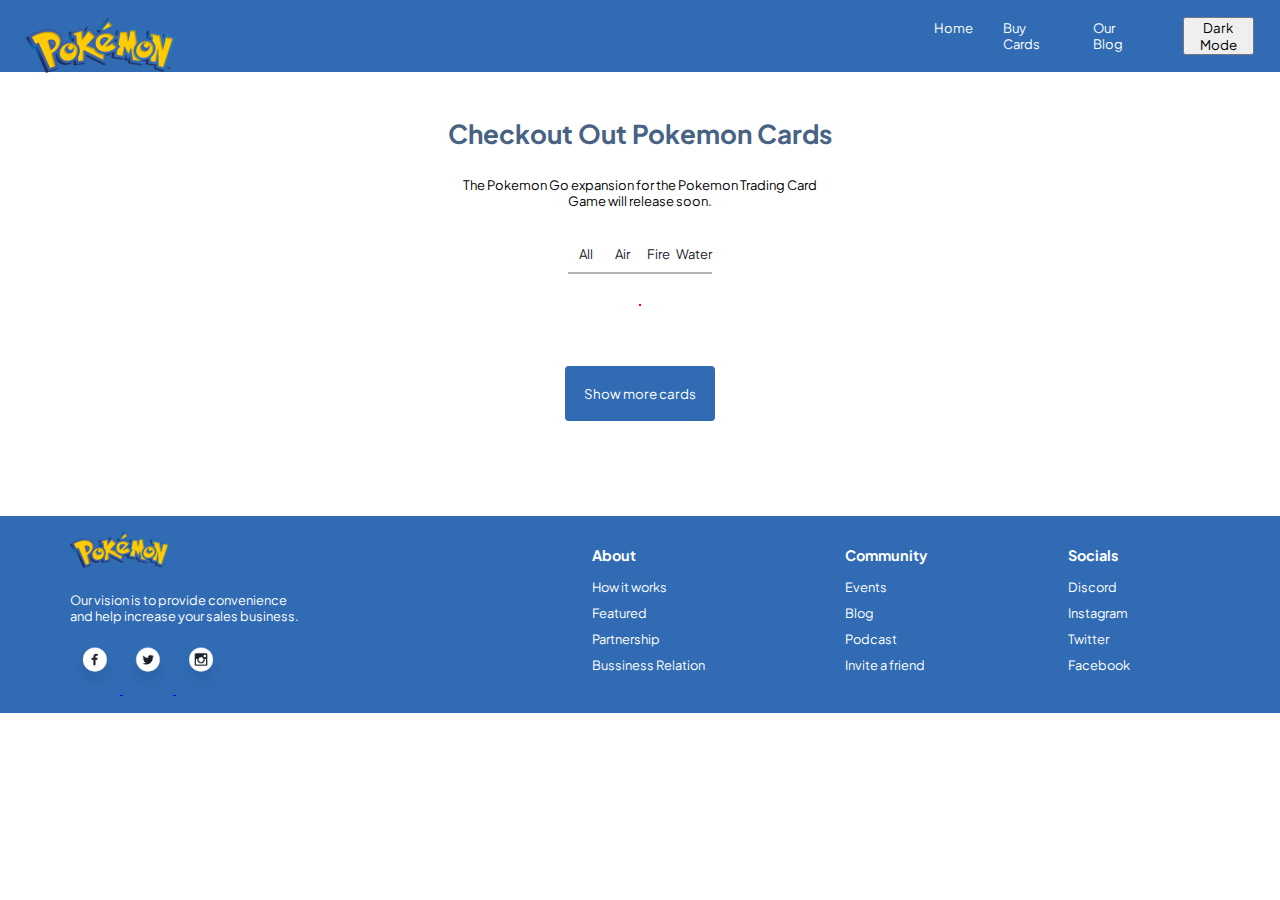
==== buycards.html @ 2469a922 "llamado api" ====
<!DOCTYPE html>
<html lang="en">
<head>
    <meta charset="UTF-8">
    <meta http-equiv="X-UA-Compatible" content="IE=edge">
    <meta name="viewport" content="width=device-width, initial-scale=1.0">
    <title>Pokemon</title>
    <link rel="stylesheet" href="./styless/index.css">
    <link rel="stylesheet" href="./styless/buycards.css">
    <link rel="preconnect" href="https://fonts.googleapis.com">
    <link rel="preconnect" href="https://fonts.gstatic.com" crossorigin>
    <link href="https://fonts.googleapis.com/css2?family=Plus+Jakarta+Sans:wght@300;500;600&display=swap" rel="stylesheet">
</head>
<body>
    <header>
        <a href="./index.html"><img class="img1" src="./assets/logo.png" alt="logoPokemon"></a>
        <div class="list1">
            <nav>
                <ul class="list">
                    <li><a href="./index.html">Home</a></li>
                    <li><a href="./buycards.html">Buy Cards</a></li>
                    <li><a href="./ourblog.html">Our Blog</a></li>
                </ul>
            </nav>
            <button>Dark Mode</button>
        </div>
    </header>
    <main class="buycardsmain">
        <h1 class="buycardstitle">Checkout Out Pokemon Cards</h1>
        <div class="buycardsp">
            <p>The Pokemon Go expansion for the Pokemon Trading Card <br> Game will release soon.</p>
        </div>
        <div class="buycardscontainer">
            <div class="buycardslinks">
                <li onclick="getPokemons(0)">All</li>
                <li onclick="filterPokemons(3)">Air</button></li>
                <li onclick="filterPokemons(10)">Fire</button></li>
                <li onclick="filterPokemons(11)">Water</button></li>
            </div>
            <div id="pokemons-container" class="figurebuycards"></div>
        </div>
        <div>
            <button class="buttonbuycards" onclick="getMorePokemons()">Show more cards</button>
        </div>
    </main>
    <footer>
        <div class="vision">
            <img class="logo-pokemon" src="./assets/logo.png" alt="logoPokemon">
            <p>Our vision is to provide convenience <br> and help increase your sales business. </p>
            <a href="https://www.facebook.com/Pokemon/?locale=es_LA" target="_blank">
                <img class="redes-icons" src="./assets/Facebook.png" alt="logoFacebook" >
            </a>
            <a href="https://twitter.com/Pokemon?ref_src=twsrc%5Egoogle%7Ctwcamp%5Eserp%7Ctwgr%5Eauthor" target="_blank">
                <img class="redes-icons" src="./assets/Twitter.png" alt="logoTwitter">
            </a>    
            <a href="https://www.instagram.com/pokemon/?hl=es" target="_blank">
                <img class="redes-icons" src="./assets/Instagram.png" alt="logoInstagram">
            </a>
        </div>
        <div class="columns">
            <div> 
                <h4>About</h4>
                <ul class="about">
                    <li><a href="/">How it works</a></li>
                    <li><a href="/">Featured</a></li>
                    <li><a href="/">Partnership</a></li>
                    <li><a href="/">Bussiness Relation</a></li>
                </ul>
            </div>
            <div>
                <h4>Community</h4>
                <ul>
                    <li><a href="/">Events</a></li>
                    <li><a href="/">Blog</a></li>
                    <li><a href="/">Podcast</a></li>
                    <li><a href="/">Invite a friend</a></li>
                </ul>
            </div>
            <div>
                <h4>
                    Socials
                </h4>
                <ul>
                    <li><a href="https://discord.com/invite/cpokemon" target="_blank">Discord</a></li>
                    <li><a href="https://www.instagram.com/pokemon/?hl=es" target="_blank">Instagram</a></li>
                    <li><a href="https://twitter.com/Pokemon?ref_src=twsrc%5Egoogle%7Ctwcamp%5Eserp%7Ctwgr%5Eauthor" target="_blank">Twitter</a></li>
                    <li><a href="https://www.facebook.com/Pokemon/?locale=es_LA" target="_blank">Facebook</a></li>
                </ul>
            </div>
        </div>
        
    </footer>
    <script src="./buycards.js"></script>
</body>
</html>
---- styless/index.css ----
@import url('https://fonts.googleapis.com/css2?family=Plus+Jakarta+Sans:wght@300;500;600&display=swap');

*{
    box-sizing: border-box;
    margin: 0;
    padding: 0;
    font-family: 'Plus Jakarta Sans', sans-serif;
}
header {
    display: flex;
    background-color: #306bb3;
    height: 8vh;
    width: 100%;
    flex-direction: row;
    justify-content: space-between;
    padding: 2vh 2vw;
    font-size: small;
}
.list {
    display: flex;
    flex-direction: row;
    list-style: none;
    gap: 30px;
    margin: 0 3vw 0 5vw;
}

.list li:hover {
    text-decoration: underline white;
}

.list1 {
    display: flex;
    width: 30vw;
    align-items: center;
}
.list a {
    color: white;
    text-decoration: none;
}
.indexmain {
    display: flex;
    flex-direction: row;
    color: black;
    justify-content: space-around;
    padding: 50px;
}
main .imagen{
    width: 40%;
}
.indexsection {
    display: flex;
    flex-direction: column;
    justify-content: center;
    width: 50%;
    gap: 30px;
}
section p{
    font-size: 0.8rem;
}
.links {
    display: flex;
    flex-direction: row;
    list-style: none;
    padding: 0 50px;
    gap: 10vw;
}
.links a{
    text-decoration: none;
    color: black;
}
footer {
    background-color: #306bb3;
    display: flex;
    flex-direction: row;
    padding: 0 50px;
    justify-content: space-between;
    align-items: center;
}
.vision {
    justify-content: space-around;
    color: white;
    width: 50%;
    padding: 15px 20px;
}
.columns {
    /* column-count: 3; */
    display: flex;
    justify-content: space-between;
    width: 50%;
    margin-right: 100px;
    color:white
}
.vision p{
    margin: 20px 0;
    font-size: 0.8rem;
}
.redes-icons{
    width: 50px;
    transition: all 0.3s ease;
}
.redes-icons:hover{
    transform: scale(1.2);
    cursor: pointer;
}
.logo-pokemon{
    width: 100px;
}

.columns h4{
    margin-bottom: 15px;
    font-size: 0.9rem;
}
.columns li {
    font-size: 0.8rem;
    margin-bottom: 10px;
    list-style: none;
}
.columns a{
    text-decoration: none;
    color: white;
}
---- styless/buycards.css ----
@import url('https://fonts.googleapis.com/css2?family=Plus+Jakarta+Sans:wght@300;500;600&display=swap');

*{
    box-sizing: border-box;
    margin: 0;
    padding: 0;
    font-family: 'Plus Jakarta Sans', sans-serif;
}
.buycardsmain {
    font-size: small;
    text-align: center;
    display: flex;
    align-items: center;
    flex-direction: column;
    margin: 5vh;
}

.buycardstitle {
    color: #486284;
}

.buycardsp {
    margin: 3vh;
}

.buycardslinks {
    display: grid;
    width: 100%;
    grid-template-columns: repeat(4, 1fr);
    margin-bottom: 20px ;
    color: #1A202C;
    list-style: none;
}

.buycardslinks li{
    padding: 10px 0;
    border-bottom: 2px solid rgb(0, 0, 0, 0.3);
}
.buycardslinks li a{
    text-decoration: none;
    color: #1A202C;
}
.buycardslinks li:hover{
    border-bottom: 3px solid rgb(0, 0, 0, 1);
    cursor: pointer;
}

.buycardscontainer {
    display: flex;
    flex-direction: column;
    align-items: center;
}

.figurebuycards {
    display: flex;
    flex-wrap: wrap;
    margin: 10px;
    border: 1px solid red;
    justify-content: space-between;
}

.figurebuycards img{
    margin-top: 50px;
}

.buttonbuycards {
    background-color: #306BB3;
    color: white;
    margin: 50px;
    padding: 19px;
    border-radius: 4px;
    border: transparent;
    cursor: pointer;
}

.pokemon-card {
    display: flex;
    flex-direction: column;
    margin: 30px 30px;
    padding: 20px;
    background-color: #DEE5ED;
    border-radius: 3%;
    border: 5px solid darkblue;
    aspect-ratio: 15/16;
    width: 20%
}

/* .pokemon-header {
    color: #1A202C;
    line-height: 150%;  
} */

.pokemon-img {
    background-color: #FFFFFF;
    border-radius: 3%;
    border: 5px solid darkblue;
    width: 85%;
    aspect-ratio: 15/16;
}

.pokemon-footer {
    
}
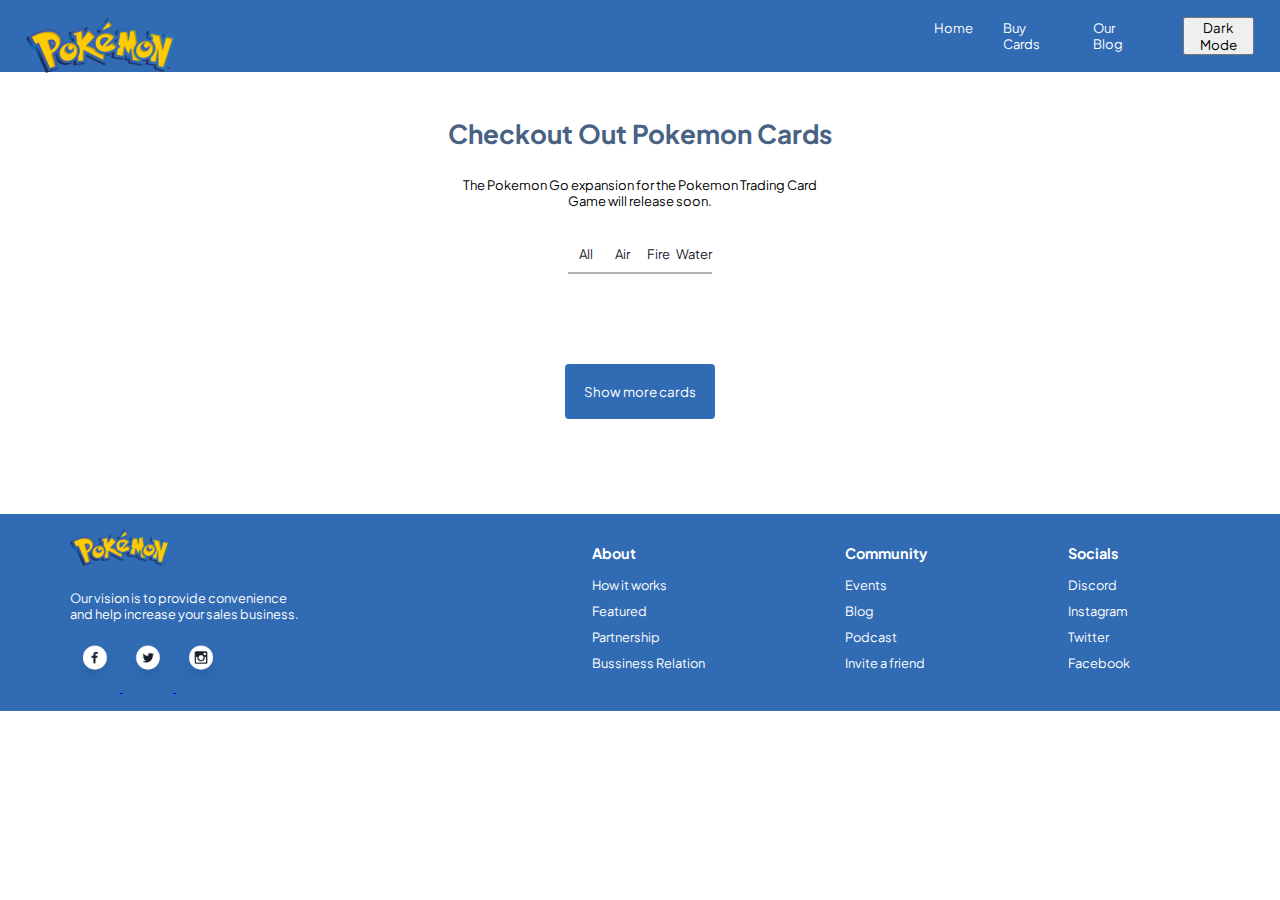
==== commit 5abcdcfc: "filtros" ====
--- a/buycards.html
+++ b/buycards.html
@@ -33,9 +33,9 @@
         <div class="buycardscontainer">
             <div class="buycardslinks">
                 <li onclick="getPokemons(0)">All</li>
-                <li onclick="filterPokemons(3)">Air</button></li>
-                <li onclick="filterPokemons(10)">Fire</button></li>
-                <li onclick="filterPokemons(11)">Water</button></li>
+                <li onclick="getPokemons(3)">Air</button></li>
+                <li onclick="getPokemons(10)">Fire</button></li>
+                <li onclick="getPokemons(11)">Water</button></li>
             </div>
             <div id="pokemons-container" class="figurebuycards"></div>
         </div>
@@ -90,6 +90,6 @@
         </div>
         
     </footer>
-    <script src="./buycards.js"></script>
+    <script src="./funcionalidades/buycards.js"></script>
 </body>
 </html>--- a/styless/buycards.css
+++ b/styless/buycards.css
@@ -55,12 +55,11 @@
     display: flex;
     flex-wrap: wrap;
     margin: 10px;
-    border: 1px solid red;
     justify-content: space-between;
 }
 
 .figurebuycards img{
-    margin-top: 50px;
+    margin-top: 1rem;
 }
 
 .buttonbuycards {
@@ -85,11 +84,6 @@
     width: 20%
 }
 
-/* .pokemon-header {
-    color: #1A202C;
-    line-height: 150%;  
-} */
-
 .pokemon-img {
     background-color: #FFFFFF;
     border-radius: 3%;
@@ -98,6 +92,6 @@
     aspect-ratio: 15/16;
 }
 
-.pokemon-footer {
+.btn-buy {
     
 }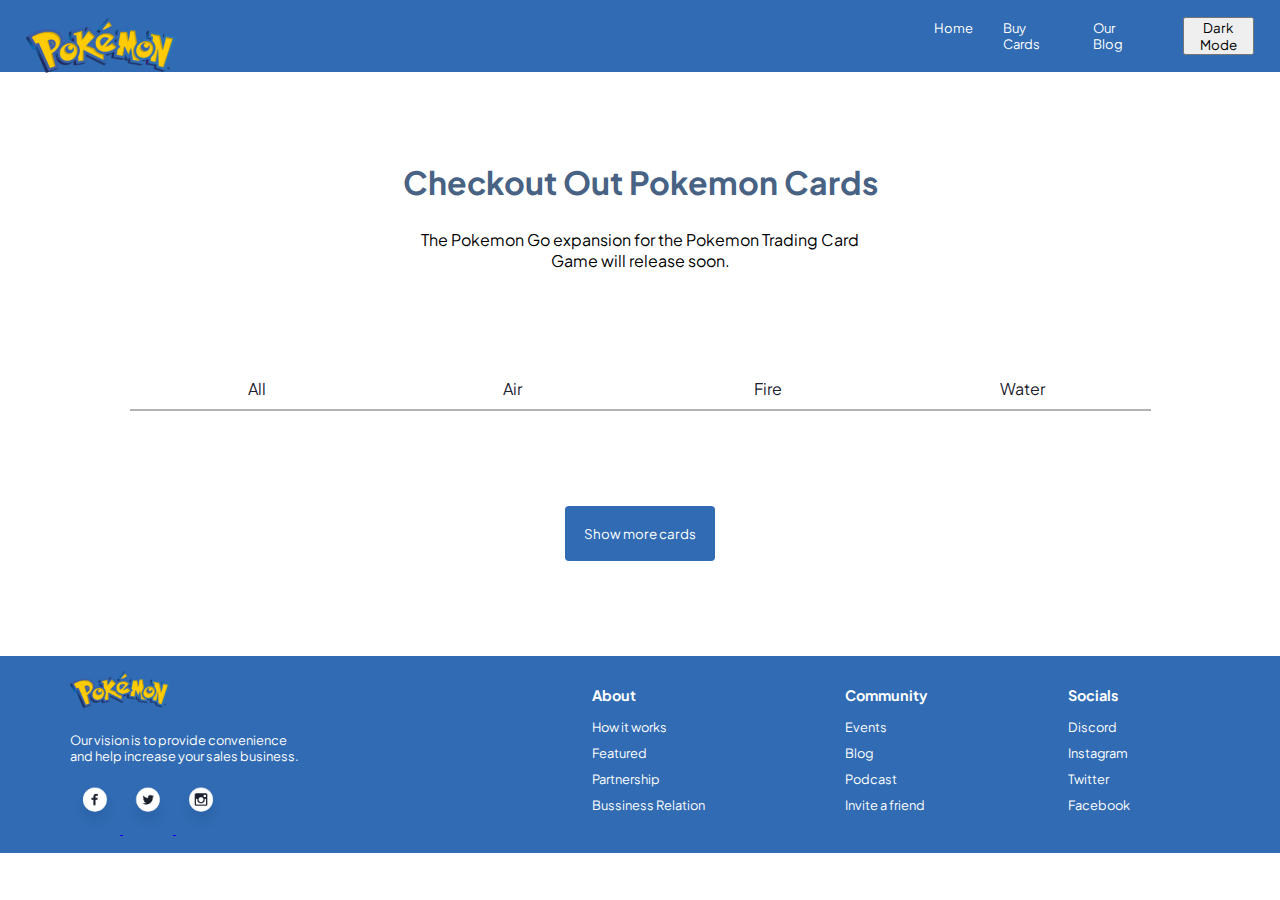
==== commit 7e348173: "cambios en los estilos de las tarjetas" ====
--- a/buycards.html
+++ b/buycards.html
@@ -4,6 +4,7 @@
     <meta charset="UTF-8">
     <meta http-equiv="X-UA-Compatible" content="IE=edge">
     <meta name="viewport" content="width=device-width, initial-scale=1.0">
+    <link rel="icon" type="image/jpg" href="./assets/pokeball.png"/>
     <title>Pokemon</title>
     <link rel="stylesheet" href="./styless/index.css">
     <link rel="stylesheet" href="./styless/buycards.css">
@@ -26,22 +27,22 @@
         </div>
     </header>
     <main class="buycardsmain">
-        <h1 class="buycardstitle">Checkout Out Pokemon Cards</h1>
-        <div class="buycardsp">
-            <p>The Pokemon Go expansion for the Pokemon Trading Card <br> Game will release soon.</p>
+        <div class="buycardsmaintitulo">
+                <h1 class="buycardstitle">Checkout Out Pokemon Cards</h1>
+            <div class="buycardsp">
+                <p>The Pokemon Go expansion for the Pokemon Trading Card <br> Game will release soon.</p>
+            </div>
         </div>
-        <div class="buycardscontainer">
             <div class="buycardslinks">
                 <li onclick="getPokemons(0)">All</li>
                 <li onclick="getPokemons(3)">Air</button></li>
                 <li onclick="getPokemons(10)">Fire</button></li>
                 <li onclick="getPokemons(11)">Water</button></li>
             </div>
-            <div id="pokemons-container" class="figurebuycards"></div>
-        </div>
-        <div>
-            <button class="buttonbuycards" onclick="getMorePokemons()">Show more cards</button>
-        </div>
+                <div id="pokemons-container" class="figurebuycards"></div>
+            <div>
+                <button class="buttonbuycards" onclick="getMorePokemons()">Show more cards</button>
+             </div>
     </main>
     <footer>
         <div class="vision">
--- a/styless/buycards.css
+++ b/styless/buycards.css
@@ -6,8 +6,18 @@
     padding: 0;
     font-family: 'Plus Jakarta Sans', sans-serif;
 }
-.buycardsmain {
-    font-size: small;
+/*main*/
+.buycardsmain{
+    text-align: center;
+    display: flex;
+    align-items: center;
+    flex-direction: column;
+    margin: 5vh;
+    height: 100%;
+}
+
+.buycardsmaintitulo {
+    font-size: medium;
     text-align: center;
     display: flex;
     align-items: center;
@@ -23,19 +33,25 @@
     margin: 3vh;
 }
 
+/*links para filtrar*/
+
 .buycardslinks {
     display: grid;
-    width: 100%;
+    width: 90%;
     grid-template-columns: repeat(4, 1fr);
     margin-bottom: 20px ;
     color: #1A202C;
     list-style: none;
+    font-size: medium;
+    margin: 1x;
+    padding: 25px; 
 }
 
 .buycardslinks li{
     padding: 10px 0;
     border-bottom: 2px solid rgb(0, 0, 0, 0.3);
 }
+
 .buycardslinks li a{
     text-decoration: none;
     color: #1A202C;
@@ -45,22 +61,76 @@
     cursor: pointer;
 }
 
-.buycardscontainer {
+/*contenedor cards*/
+.figurebuycards {
+    display: grid;
+    grid-template-columns: 25% 25% 25% 25%;
+    width: 85%;
+}
+
+/*tarjeta*/
+.pokemon-card {
     display: flex;
     flex-direction: column;
-    align-items: center;
+    margin: 10px 10px; /*espacio entre cards*/
+    padding: 10px;
+    background-color: #DEE5ED;
+    border-radius: 5%;
+    aspect-ratio: 15/16; /*ancho/alto */
 }
 
-.figurebuycards {
-    display: flex;
-    flex-wrap: wrap;
-    margin: 10px;
-    justify-content: space-between;
+.pokemon-header {
+    display: inline-flex;
+    justify-content: space-between; 
+    align-items: flex-end;  
+    width: 85%; /*ancho del footer*/
+    padding: 8px 8px 5px 20px;
+    
 }
 
-.figurebuycards img{
-    margin-top: 1rem;
+.pokemon-header p {
+    margin: 0;
+    font-size: 1rem;
+    font-weight:900;
+    color: black;
+    text-transform: capitalize;
 }
+
+.pokemon-img {
+    background-color: #FFFFFF;
+    border-radius: 5%;
+    width: 85%;
+    aspect-ratio: 15/16;
+}
+
+.pokemon-footer {
+    display: inline-flex;
+    justify-content: space-between; 
+    align-items: flex-end;  
+    width: 85%; /*ancho del footer*/
+    padding: 8px 8px 5px 20px;
+}
+
+.pokemon-footer p {
+    margin: 0;
+    font-size: 1.2rem;
+    font-weight:900;
+    color:black;
+    padding: 10px 0;
+}
+
+
+.btn-buy {
+    background-color: #306BB3; /*color boton*/
+    color: white;   /*color texto*/
+    /* margin: 15px;  */
+    padding: 10px 40px; /*espacio alrededor texto*/
+    border-radius: 4px; /*borde redondeado*/
+    border: transparent; /*borde transparente*/
+    cursor: pointer; /*cursor de mano*/
+    
+}
+.btn-buy:hover {background: #106cb8;}
 
 .buttonbuycards {
     background-color: #306BB3;
@@ -72,26 +142,11 @@
     cursor: pointer;
 }
 
-.pokemon-card {
-    display: flex;
-    flex-direction: column;
-    margin: 30px 30px;
-    padding: 20px;
-    background-color: #DEE5ED;
-    border-radius: 3%;
-    border: 5px solid darkblue;
-    aspect-ratio: 15/16;
-    width: 20%
-}
 
-.pokemon-img {
-    background-color: #FFFFFF;
-    border-radius: 3%;
-    border: 5px solid darkblue;
-    width: 85%;
-    aspect-ratio: 15/16;
-}
 
-.btn-buy {
-    
-}+
+
+
+
+
+
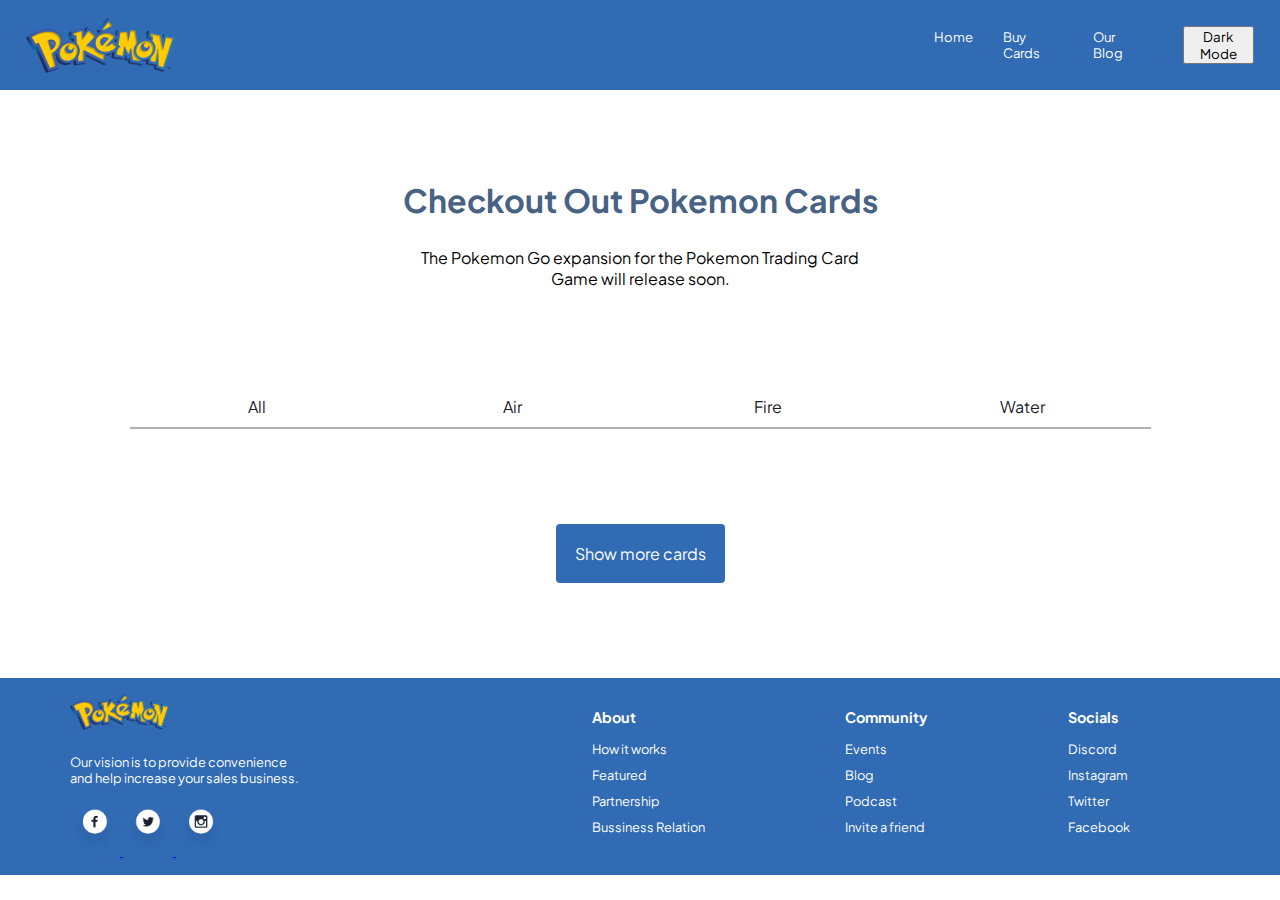
==== commit 70364df8: "paginacion parte 1" ====
--- a/buycards.html
+++ b/buycards.html
@@ -11,6 +11,7 @@
     <link rel="preconnect" href="https://fonts.googleapis.com">
     <link rel="preconnect" href="https://fonts.gstatic.com" crossorigin>
     <link href="https://fonts.googleapis.com/css2?family=Plus+Jakarta+Sans:wght@300;500;600&display=swap" rel="stylesheet">
+    <link rel="stylesheet" href="https://cdnjs.cloudflare.com/ajax/libs/font-awesome/4.7.0/css/font-awesome.min.css">
 </head>
 <body>
     <header>
@@ -89,7 +90,6 @@
                 </ul>
             </div>
         </div>
-        
     </footer>
     <script src="./funcionalidades/buycards.js"></script>
 </body>
--- a/styless/index.css
+++ b/styless/index.css
@@ -9,7 +9,7 @@
 header {
     display: flex;
     background-color: #306bb3;
-    height: 8vh;
+    height: 10vh;
     width: 100%;
     flex-direction: row;
     justify-content: space-between;
--- a/styless/buycards.css
+++ b/styless/buycards.css
@@ -72,8 +72,7 @@
 .pokemon-card {
     display: flex;
     flex-direction: column;
-    margin: 10px 10px; /*espacio entre cards*/
-    padding: 10px;
+    margin: 10px 10px; 
     background-color: #DEE5ED;
     border-radius: 5%;
     aspect-ratio: 15/16; /*ancho/alto */
@@ -83,8 +82,8 @@
     display: inline-flex;
     justify-content: space-between; 
     align-items: flex-end;  
-    width: 85%; /*ancho del footer*/
-    padding: 8px 8px 5px 20px;
+    width: 90%; /*ancho del footer*/
+    padding: 20px 0 10px 20px;
     
 }
 
@@ -108,27 +107,27 @@
     justify-content: space-between; 
     align-items: flex-end;  
     width: 85%; /*ancho del footer*/
-    padding: 8px 8px 5px 20px;
+    padding: 8px 0 15px 0;
+    margin-left: 18px;
 }
 
 .pokemon-footer p {
-    margin: 0;
+    margin: 15px 0;
     font-size: 1.2rem;
     font-weight:900;
     color:black;
-    padding: 10px 0;
+    padding: 0 0 0 2px;
 }
-
 
 .btn-buy {
     background-color: #306BB3; /*color boton*/
     color: white;   /*color texto*/
-    /* margin: 15px;  */
+    margin: 10px 0; /*espacio entre botones*/
     padding: 10px 40px; /*espacio alrededor texto*/
-    border-radius: 4px; /*borde redondeado*/
+    border-radius: 5px; /*borde redondeado*/
     border: transparent; /*borde transparente*/
     cursor: pointer; /*cursor de mano*/
-    
+    font-size: medium;
 }
 .btn-buy:hover {background: #106cb8;}
 
@@ -140,7 +139,17 @@
     border-radius: 4px;
     border: transparent;
     cursor: pointer;
+    font-size: medium;
 }
+
+.buttonbuycards:hover {background: #106cb8;}
+
+/* .heart {
+    color: #306BB3;
+    cursor: pointer;
+    width: 20px;
+    height: 20px;
+} */
 
 
 
@@ -149,4 +158,3 @@
 
 
 
-
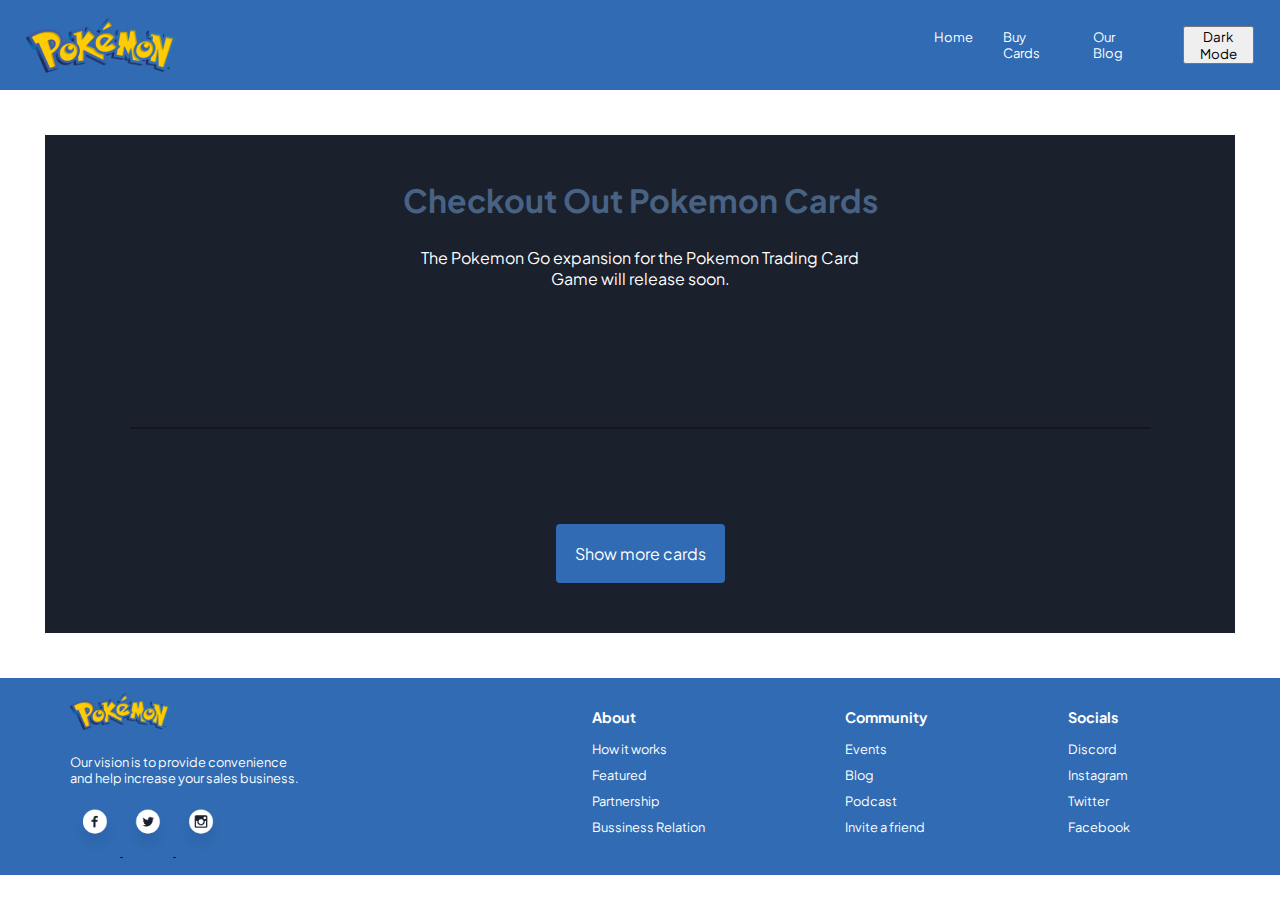
==== commit 5284b89f: "configurando el dark mode" ====
--- a/buycards.html
+++ b/buycards.html
@@ -12,6 +12,7 @@
     <link rel="preconnect" href="https://fonts.gstatic.com" crossorigin>
     <link href="https://fonts.googleapis.com/css2?family=Plus+Jakarta+Sans:wght@300;500;600&display=swap" rel="stylesheet">
     <link rel="stylesheet" href="https://cdnjs.cloudflare.com/ajax/libs/font-awesome/4.7.0/css/font-awesome.min.css">
+    <link rel="stylesheet" href="./styless/darkmode.css">
 </head>
 <body>
     <header>
--- a/styless/darkmode.css
+++ b/styless/darkmode.css
@@ -0,0 +1,13 @@
+main {
+    color: white;
+    background-color: #1A202C;
+    transition: 0.5s ease-in-out;
+}
+
+.indexmain {
+    color : white;
+}
+
+.links li a {
+    color: white;
+}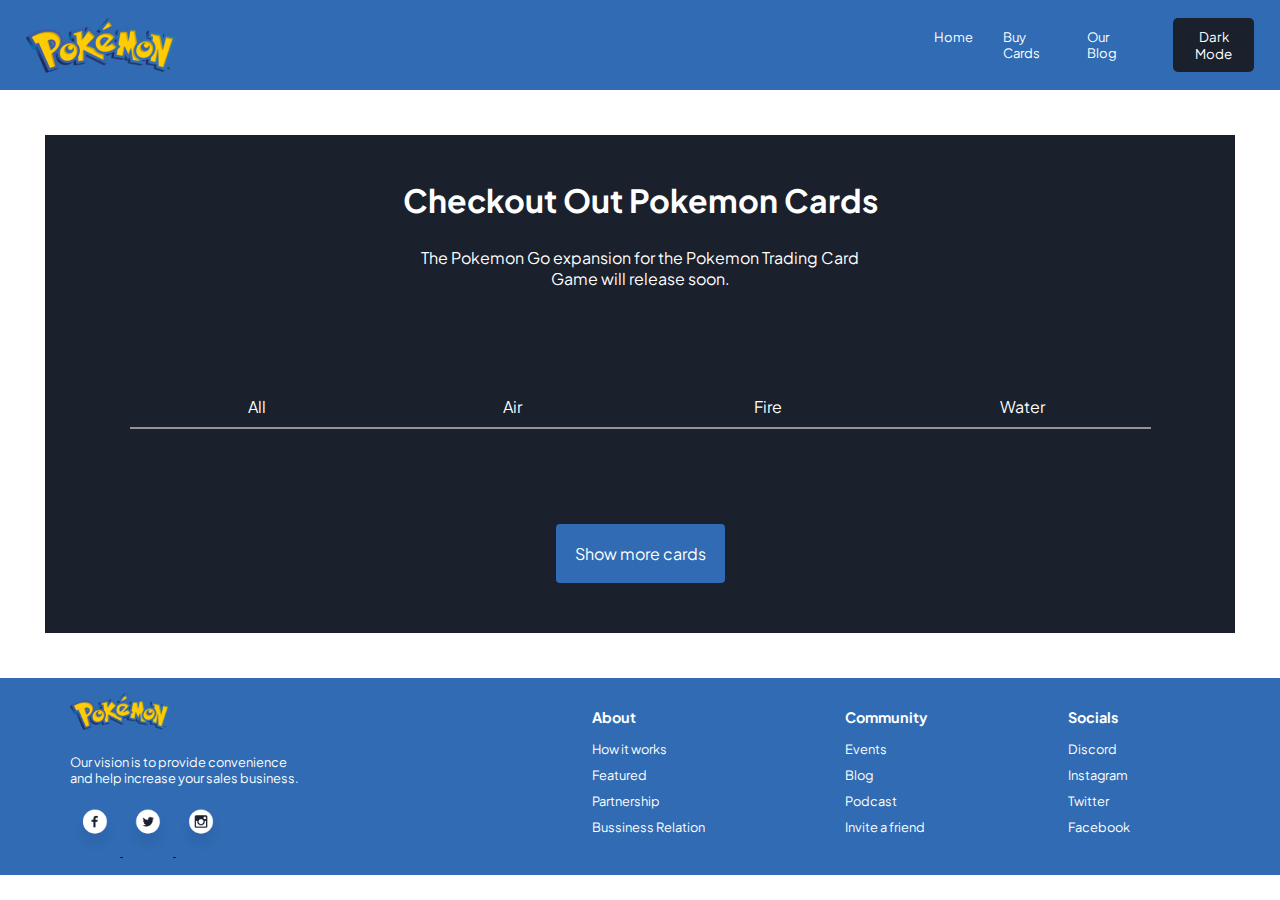
==== commit 50a7a214: "cambios dark mode" ====
--- a/buycards.html
+++ b/buycards.html
@@ -25,7 +25,7 @@
                     <li><a href="./ourblog.html">Our Blog</a></li>
                 </ul>
             </nav>
-            <button>Dark Mode</button>
+            <button id="btn-darkmode"class="buttondarkmode" onclick="darkMode()">Dark Mode</button>
         </div>
     </header>
     <main class="buycardsmain">
--- a/styless/darkmode.css
+++ b/styless/darkmode.css
@@ -1,13 +1,111 @@
+*{
+    box-sizing: border-box;
+    margin: 0;
+    padding: 0;
+    font-family: 'Plus Jakarta Sans', sans-serif;
+}
+
 main {
     color: white;
     background-color: #1A202C;
     transition: 0.5s ease-in-out;
 }
 
+/*estilo del boton dark mode*/
+.buttondarkmode{
+    background-color: #1A202C;
+    border-radius: 5px;
+    color: white;
+    padding: 10px 8px;
+    text-align: center;
+    text-decoration: none;
+    display: inline-block;
+    border: transparent; 
+    cursor: pointer; 
+}
+
+/* estilos del index*/
 .indexmain {
     color : white;
 }
 
 .links li a {
     color: white;
-}+    text-decoration: none;
+}
+
+
+.btn-ourblog{
+    background-color: white;
+    border-radius: 5px;
+    color: #1A202C;
+    padding: 10px 8px;
+    text-align: center;
+    text-decoration: none;
+    display: inline-block;
+    border: transparent; 
+    cursor: pointer; 
+    font-weight: bold;
+}
+
+.btn-buycards {
+        background-color: white;
+        border-radius: 5px;
+        color: #1A202C;
+        padding: 10px 22px;
+        text-align: center;
+        text-decoration: none;
+        display: inline-block;
+        border: transparent; 
+        cursor: pointer; 
+        font-weight: bold;
+}
+
+/*estilos del buycards*/
+.buycardstitle {
+    color: white;
+}
+
+.buycardslinks {
+    color: white;
+}
+
+.buycardslinks {
+    display: grid;
+    width: 90%;
+    grid-template-columns: repeat(4, 1fr);
+    margin-bottom: 20px ;
+    color: white;
+    list-style: none;
+    font-size: medium;
+    margin: 1x;
+    padding: 25px; 
+}
+
+.buycardslinks li{
+    padding: 10px 0;
+    border-bottom: 2px solid rgba(192, 186, 186, 0.747);
+}
+
+.buycardslinks li a{
+    text-decoration: none;
+    color: white;
+}
+
+.buycardslinks li:hover{
+    border-bottom: 3px solid rgb(255, 255, 255);
+    cursor: pointer;
+}
+
+.fa-heart {
+    color: black;
+}
+
+/*estilos del our blog*/
+.ourblogmain{
+    color: white;
+}
+
+.ourblogmain h1{
+    color: white;
+}
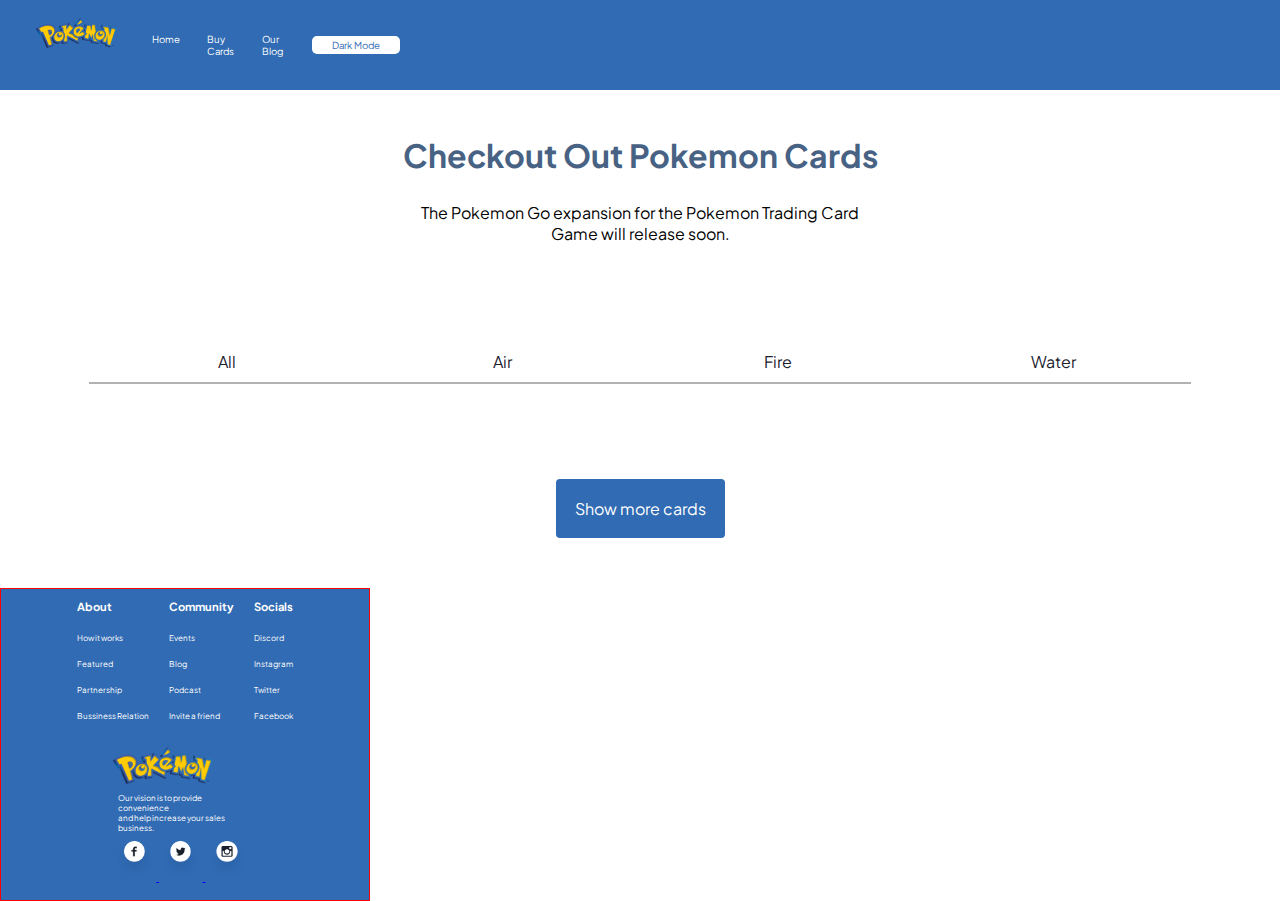
==== commit 094c85a4: "home responsive" ====
--- a/buycards.html
+++ b/buycards.html
@@ -60,35 +60,37 @@
                 <img class="redes-icons" src="./assets/Instagram.png" alt="logoInstagram">
             </a>
         </div>
-        <div class="columns">
-            <div> 
-                <h4>About</h4>
-                <ul class="about">
-                    <li><a href="/">How it works</a></li>
-                    <li><a href="/">Featured</a></li>
-                    <li><a href="/">Partnership</a></li>
-                    <li><a href="/">Bussiness Relation</a></li>
-                </ul>
-            </div>
-            <div>
-                <h4>Community</h4>
-                <ul>
-                    <li><a href="/">Events</a></li>
-                    <li><a href="/">Blog</a></li>
-                    <li><a href="/">Podcast</a></li>
-                    <li><a href="/">Invite a friend</a></li>
-                </ul>
-            </div>
-            <div>
-                <h4>
-                    Socials
-                </h4>
-                <ul>
-                    <li><a href="https://discord.com/invite/cpokemon" target="_blank">Discord</a></li>
-                    <li><a href="https://www.instagram.com/pokemon/?hl=es" target="_blank">Instagram</a></li>
-                    <li><a href="https://twitter.com/Pokemon?ref_src=twsrc%5Egoogle%7Ctwcamp%5Eserp%7Ctwgr%5Eauthor" target="_blank">Twitter</a></li>
-                    <li><a href="https://www.facebook.com/Pokemon/?locale=es_LA" target="_blank">Facebook</a></li>
-                </ul>
+        <div class="footercolumns">
+            <div class="columns">
+                <div> 
+                    <h4>About</h4>
+                    <ul class="about">
+                        <li><a href="/">How it works</a></li>
+                        <li><a href="/">Featured</a></li>
+                        <li><a href="/">Partnership</a></li>
+                        <li><a href="/">Bussiness Relation</a></li>
+                    </ul>
+                </div>
+                <div>
+                    <h4>Community</h4>
+                    <ul>
+                        <li><a href="/">Events</a></li>
+                        <li><a href="/">Blog</a></li>
+                        <li><a href="/">Podcast</a></li>
+                        <li><a href="/">Invite a friend</a></li>
+                    </ul>
+                </div>
+                <div>
+                    <h4>
+                        Socials
+                    </h4>
+                    <ul>
+                        <li><a href="https://discord.com/invite/cpokemon" target="_blank">Discord</a></li>
+                        <li><a href="https://www.instagram.com/pokemon/?hl=es" target="_blank">Instagram</a></li>
+                        <li><a href="https://twitter.com/Pokemon?ref_src=twsrc%5Egoogle%7Ctwcamp%5Eserp%7Ctwgr%5Eauthor" target="_blank">Twitter</a></li>
+                        <li><a href="https://www.facebook.com/Pokemon/?locale=es_LA" target="_blank">Facebook</a></li>
+                    </ul>
+                </div>
             </div>
         </div>
     </footer>
--- a/styless/index.css
+++ b/styless/index.css
@@ -1,121 +1,288 @@
-@import url('https://fonts.googleapis.com/css2?family=Plus+Jakarta+Sans:wght@300;500;600&display=swap');
-
-*{
-    box-sizing: border-box;
+@import url("https://fonts.googleapis.com/css2?family=Plus+Jakarta+Sans:wght@300;500;600&display=swap");
+
+* {
+  box-sizing: border-box;
+  margin: 0;
+  padding: 0;
+  font-family: "Plus Jakarta Sans", sans-serif;
+}
+header {
+  display: flex;
+  flex-direction: row;
+  background-color: #306bb3;
+  height: 10vh;
+  width: 100%;
+  /* justify-content: space-between; */
+  padding: 2vh 2vw;
+  font-size: small;
+}
+.list {
+  display: flex;
+  flex-direction: row;
+  list-style: none;
+  gap: 30px;
+}
+
+.list li:hover {
+  text-decoration: underline white;
+}
+
+.list1 {
+  display: flex;
+  flex-direction: row;
+  width: 30vw;
+  align-items: center;
+}
+.list a {
+  color: white;
+  text-decoration: none;
+}
+.indexmain {
+  display: flex;
+  flex-direction: row;
+  color: black;
+  justify-content: space-around;
+  padding: 50px;
+}
+.indexsection {
+  display: flex;
+  flex-direction: column;
+  justify-content: center;
+  gap: 30px;
+}
+section p {
+  font-size: 0.8rem;
+}
+.links {
+  display: flex;
+  flex-direction: row;
+  list-style: none;
+  padding: 0 50px;
+  gap: 10vw;
+}
+.links a {
+  text-decoration: none;
+  color: black;
+}
+footer {
+  background-color: #306bb3;
+  display: flex;
+  flex-direction: row;
+  justify-content: space-between;
+  align-items: center;
+}
+.vision {
+  justify-content: space-around;
+  color: white;
+  width: 50%;
+  padding: 15px 20px;
+}
+.columns {
+  /* column-count: 3; */
+  display: flex;
+  justify-content: space-between;
+  width: 50%;
+  margin-right: 100px;
+  color: white;
+}
+.vision p {
+  margin: 20px 0;
+  font-size: 0.8rem;
+}
+.redes-icons {
+  width: 50px;
+  transition: all 0.3s ease;
+}
+.redes-icons:hover {
+  transform: scale(1.2);
+  cursor: pointer;
+}
+.logo-pokemon {
+  width: 100px;
+}
+
+.columns h4 {
+  margin-bottom: 15px;
+  font-size: 0.9rem;
+}
+.columns li {
+  font-size: 0.8rem;
+  margin-bottom: 10px;
+  list-style: none;
+}
+.columns a {
+  text-decoration: none;
+  color: white;
+}
+
+@media (min-width: 320px) {
+  .header {
+    margin: 0;
+    height: 50px;
+    width: 320px;
+  }
+  .img1 {
+    margin: 0 10px;
+    height: 30px;
+  }
+  .list li {
     margin: 0;
     padding: 0;
-    font-family: 'Plus Jakarta Sans', sans-serif;
-}
-header {
-    display: flex;
-    background-color: #306bb3;
-    height: 10vh;
-    width: 100%;
-    flex-direction: row;
+    width: 10px;
+    font-size: 0.6rem;
+  }
+  .buttondarkmode {
+    background-color: #ffffff;
+    color: #306bb3;
+    padding: 3px 20px;
+    margin: 10px 35px;
+    border-radius: 5px;
+    text-decoration: none;
+    border: transparent;
+    cursor: pointer;
+    font-size: 0.6rem;
+  }
+  .indexmain {
+    flex-direction: column;
+    padding: 20px 20px;
+    /* text-align: justify; */
+  }
+  .indexmain p{
+     text-align: justify;
+  }
+  .indexmain br {
+    display: none;
+  }
+  .links button {
+    background-color: transparent;
+    border: 1px solid transparent;
+    font-size: 0.75rem;
+    font-weight: bold;
+    padding-bottom: 40px;
+  }
+  .imagen {
+    width: 100%;
+  }
+  footer {
+    margin: 0;
+    width: 318px;
+    display: flex;
+    flex-direction: column-reverse;
+  }
+  .vision p {
+    margin: 0;
+    padding: 5px;
+    font-size: 0.5rem;
+  }
+  .redes-icons {
+    width: 30%;
+  }
+  .columns li a {
+    font-size: 0.5rem;
+  }
+  .columns h4 {
+    font-size: 0.7rem;
+  }
+  .footercolumns {
+    display: flex;
+    justify-content: center;
+    align-items: center;
+    width: 100%;
+    padding-top: 10px;
+  }
+  .columns {
+    display: flex;
+    justify-content: center;
+    margin: 0;
+    width: 100%;
+    column-gap: 20px;
+  }
+}
+@media (min-width: 375px) {
+  .header {
+    margin: 0;
+    height: 50px;
+    width: 375px;
+  }
+  .img1 {
+    margin: 0 10px;
+    height: 30px;
+  }
+  .list{
+    margin: 25px;
+    padding: 0;
+  }
+  .list li {
+    margin: 0;
+    padding: 0;
+    width: 25px;
+    font-size: 0.6rem;
+  }
+  .buttondarkmode {
+    background-color: #ffffff;
+    color: #306bb3;
+    padding: 3px 20px;
+    margin: 10px 0;
+    border-radius: 5px;
+    text-decoration: none;
+    border: transparent;
+    cursor: pointer;
+    font-size: 0.6rem;
+  }
+  .indexmain {
+    flex-direction: column;
+    padding: 20px 20px;
+  }
+  .indexmain br {
+    display: none;
+  }
+  .links{
     justify-content: space-between;
-    padding: 2vh 2vw;
-    font-size: small;
-}
-.list {
-    display: flex;
-    flex-direction: row;
-    list-style: none;
-    gap: 30px;
-    margin: 0 3vw 0 5vw;
-}
-
-.list li:hover {
-    text-decoration: underline white;
-}
-
-.list1 {
-    display: flex;
-    width: 30vw;
+  }
+  .links button {
+    background-color: transparent;
+    border: 1px solid transparent;
+    font-size: 0.75rem;
+    font-weight: bold;
+    padding-bottom: 40px;
+  
+  }
+  .imagen {
+    width: 100%;
+  }
+  footer {
+    margin: 0;
+    width: 370px;
+    display: flex;
+    flex-direction: column-reverse;
+    border: 1px solid red
+  }
+  .vision p {
+    margin: 0;
+    padding: 5px;
+    font-size: 0.5rem;
+  }
+  .redes-icons {
+    width: 30%;
+  }
+  .columns li a {
+    font-size: 0.5rem;
+  }
+  .columns h4 {
+    font-size: 0.7rem;
+  }
+  .footercolumns {
+    display: flex;
+    justify-content: center;
     align-items: center;
-}
-.list a {
-    color: white;
-    text-decoration: none;
-}
-.indexmain {
-    display: flex;
-    flex-direction: row;
-    color: black;
-    justify-content: space-around;
-    padding: 50px;
-}
-main .imagen{
-    width: 40%;
-}
-.indexsection {
-    display: flex;
-    flex-direction: column;
-    justify-content: center;
-    width: 50%;
-    gap: 30px;
-}
-section p{
-    font-size: 0.8rem;
-}
-.links {
-    display: flex;
-    flex-direction: row;
-    list-style: none;
-    padding: 0 50px;
-    gap: 10vw;
-}
-.links a{
-    text-decoration: none;
-    color: black;
-}
-footer {
-    background-color: #306bb3;
-    display: flex;
-    flex-direction: row;
-    padding: 0 50px;
-    justify-content: space-between;
-    align-items: center;
-}
-.vision {
-    justify-content: space-around;
-    color: white;
-    width: 50%;
-    padding: 15px 20px;
-}
-.columns {
-    /* column-count: 3; */
-    display: flex;
-    justify-content: space-between;
-    width: 50%;
-    margin-right: 100px;
-    color:white
-}
-.vision p{
-    margin: 20px 0;
-    font-size: 0.8rem;
-}
-.redes-icons{
-    width: 50px;
-    transition: all 0.3s ease;
-}
-.redes-icons:hover{
-    transform: scale(1.2);
-    cursor: pointer;
-}
-.logo-pokemon{
-    width: 100px;
-}
-
-.columns h4{
-    margin-bottom: 15px;
-    font-size: 0.9rem;
-}
-.columns li {
-    font-size: 0.8rem;
-    margin-bottom: 10px;
-    list-style: none;
-}
-.columns a{
-    text-decoration: none;
-    color: white;
+    width: 100%;
+    padding-top: 10px;
+  }
+  .columns {
+    display: flex;
+    justify-content: center;
+    margin: 0;
+    width: 100%;
+    column-gap: 20px;
+  }
 }--- a/styless/buycards.css
+++ b/styless/buycards.css
@@ -12,7 +12,6 @@
     display: flex;
     align-items: center;
     flex-direction: column;
-    margin: 5vh;
     height: 100%;
 }
 
--- a/styless/darkmode.css
+++ b/styless/darkmode.css
@@ -1,4 +1,4 @@
-*{
+/* *{
     box-sizing: border-box;
     margin: 0;
     padding: 0;
@@ -12,7 +12,7 @@
 }
 
 /*estilo del boton dark mode*/
-.buttondarkmode{
+/* .buttondarkmode{
     background-color: #1A202C;
     border-radius: 5px;
     color: white;
@@ -22,10 +22,10 @@
     display: inline-block;
     border: transparent; 
     cursor: pointer; 
-}
+} */
 
 /* estilos del index*/
-.indexmain {
+/* .indexmain {
     color : white;
 }
 
@@ -59,10 +59,10 @@
         border: transparent; 
         cursor: pointer; 
         font-weight: bold;
-}
+} */
 
 /*estilos del buycards*/
-.buycardstitle {
+/* .buycardstitle {
     color: white;
 }
 
@@ -99,13 +99,13 @@
 
 .fa-heart {
     color: black;
-}
+} */
 
 /*estilos del our blog*/
-.ourblogmain{
+/* .ourblogmain{
     color: white;
 }
 
 .ourblogmain h1{
     color: white;
-}
+}  */
